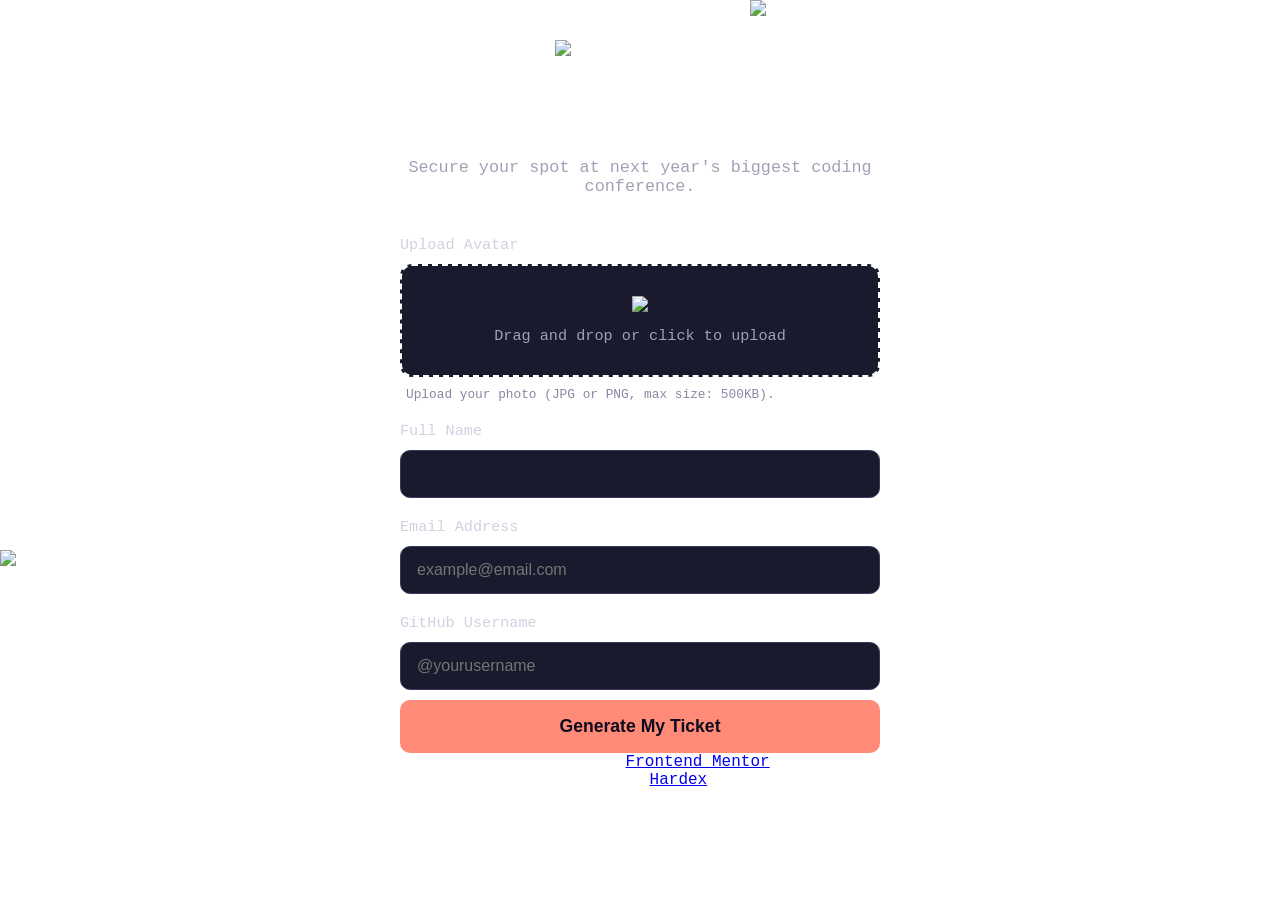
==== conf.html @ 3fef9599 "Add files via upload" ====
<!DOCTYPE html>
<html lang="en">
<head>
  <meta charset="UTF-8">
  <meta name="viewport" content="width=device-width, initial-scale=1.0">
  <link rel="stylesheet" href="conf.css">
  <title>Frontend Mentor | Conference ticket generator</title>
</head>
<body> 
  <img src="img/pattern-squiggly-line-bottom-desktop.svg" alt="show" class="linebottom">
  <img src="img/pattern-squiggly-line-top.svg" class="linetop">
  <img src="img/pattern-lines.svg" alt="" class="linepattern">
  <img src="img/pattern-circle.svg" alt="" class="circlepattern">
<main class="form-ticket-page"
<div class="logo">
	<img src="img/logo-full.svg" alt="Coding Conf Logo">
</div>

<!-- Title Section -->
<h1>Your Journey to Coding Conf 2025 Starts Here!</h1>
  <p class="subtitle">Secure your spot at next year's biggest coding conference.</p>
<!--Form Starts Here-->
  <form id="ticket-form" class="ticket-form">
    <!--Upload Avatar-->
    <div class="form-group upload-group">
    <label>Upload Avatar</label>

  <div class="drop-zone" id="drop-zone">
    <img src="img/icon-upload.svg" class="upload-icon">
     <p>Drag and drop or click to upload</p>
     <input type="file" id="avatar" accept="image/png, image/jpeg" hidden>
  </div>

  <p class="hint">
    <img src="img/icon-info.svg" alt="">
    Upload your photo (JPG or PNG, max size: 500KB).
  </p>
  </div>

  <!--Full Name-->
  <div class="form-group">
    <label for="fullname">Full Name</label>
    <input type="text" id="fullname" name="fullname" required>
  </div>

  <!--Email-->
  <div class="form-group"> 
  <label for="email">Email Address</label>
    <input type="email" id="email" name="email" placeholder="example@email.com" required>
  </div>

  <!--GitHub Username-->
  <div class="form-group">
    <label for="github">GitHub Username</label>
      <input type="text" id="github" name="github" placeholder="@yourusername" required>
    </div>

  <button type="submit" class="btn-generate">Generate My Ticket</button>
  </form>
  <div id="ticket-result" class="ticket-result hidden"></div>
  
  <footer class="attribution">
    Challenge by <a href="https://www.frontendmentor.io?ref=challenge">Frontend Mentor</a>.<br>
    </div>
    Coded by <a href="#">Hardex</a>.
  </footer>
</body>
</html>
---- conf.css ----
*{
  margin: 0;
  padding: 0;
  box-sizing: border-box;
}
body{
  font-family: 'Courier New', Courier, monospace;
  background-image: url(img/background-tablet.png); 
  background-size: 100%;
  background-attachment: fixed;
  color: white;
  min-height: 100vh;
  display: flex;
  justify-content: center;
  padding: 40px 20px;
}
.linebottom{
  position: absolute;
  top: 550px;
  left: 0;
  width: 500px;
  z-index: -1;
}
.linetop{
  position: absolute;
  top: 0;
  left: 750px;
  width: 500px;
  z-index: -1;
}
.linepattern{
  position: fixed;
  z-index: -1;
  bottom: 4px;
}
.circlepattern{
  position: fixed;
  bottom: 200px;
  right: 150px;
  z-index: -1;

}
.form-ticket-page{
  max-width: 480px;
  width: 100%;
  text-align: center;
  z-index: 1;
  margin: 0;
}
.imageavatar{
  width: 50px;
  height: 50px;
  z-index: -1;
  
}
.logo{
  margin-bottom: 40px;
}
.logo img{
  height: 30px;
}
h1{
  font-size: 2.2rem;
  line-height: 1.2;
  margin-bottom: 16px;
  font-weight: 700;
}
.subtitle{
  color: #a1a1b5;
  margin-bottom: 40px;
  font-size: 1.05rem;
}
.form-group label{
  display: block;
  margin-bottom: 10px;
  margin-top: 20px;
  font-size: 0.95rem;
  color: #d1d1e0;
  text-align: justify;
}
input[type="text"],
input[type="email"]{
  width: 100%;
  padding: 14px 16px;
  background-color: #1a1a2e;
  border: 1px solid #3a3a5c;
  border-radius: 10px;
  color: white;
  font-size: 1rem;
  outline: none;
  transition: border-color 0.2s;
}
input:focus {
  border-color: #f57463;
}
.drop-zone{
background-color: #1a1a2e;
border: 2px dashed white;
border-radius: 12px;
padding: 30px 20px;
cursor: pointer;
transition: border-color 0.2s;
margin-bottom: 10px;
}
.drop-zone p{
  margin-top: 10px;
  color: #a1a1b5;
  font-size: 0.95rem;
}
.hint{
  font-size: 0.8rem;
  color: #8787a3;
  display: flex;
  align-items: center;
  gap: 6px;
}
.btn-generate{
  width: 100%;
  padding: 16px;
  background-color: #f57463;
  color: #0c0c1d;
  border: none;
  border-radius: 10px;
  font-size: 1.1rem;
  font-weight: 700;
  cursor: pointer;
  margin-top: 10px;
  transition: background 0.2s;
}
.btn-generate{
  background-color: #ff8a78;
}
.hidden{
  display: none;
}
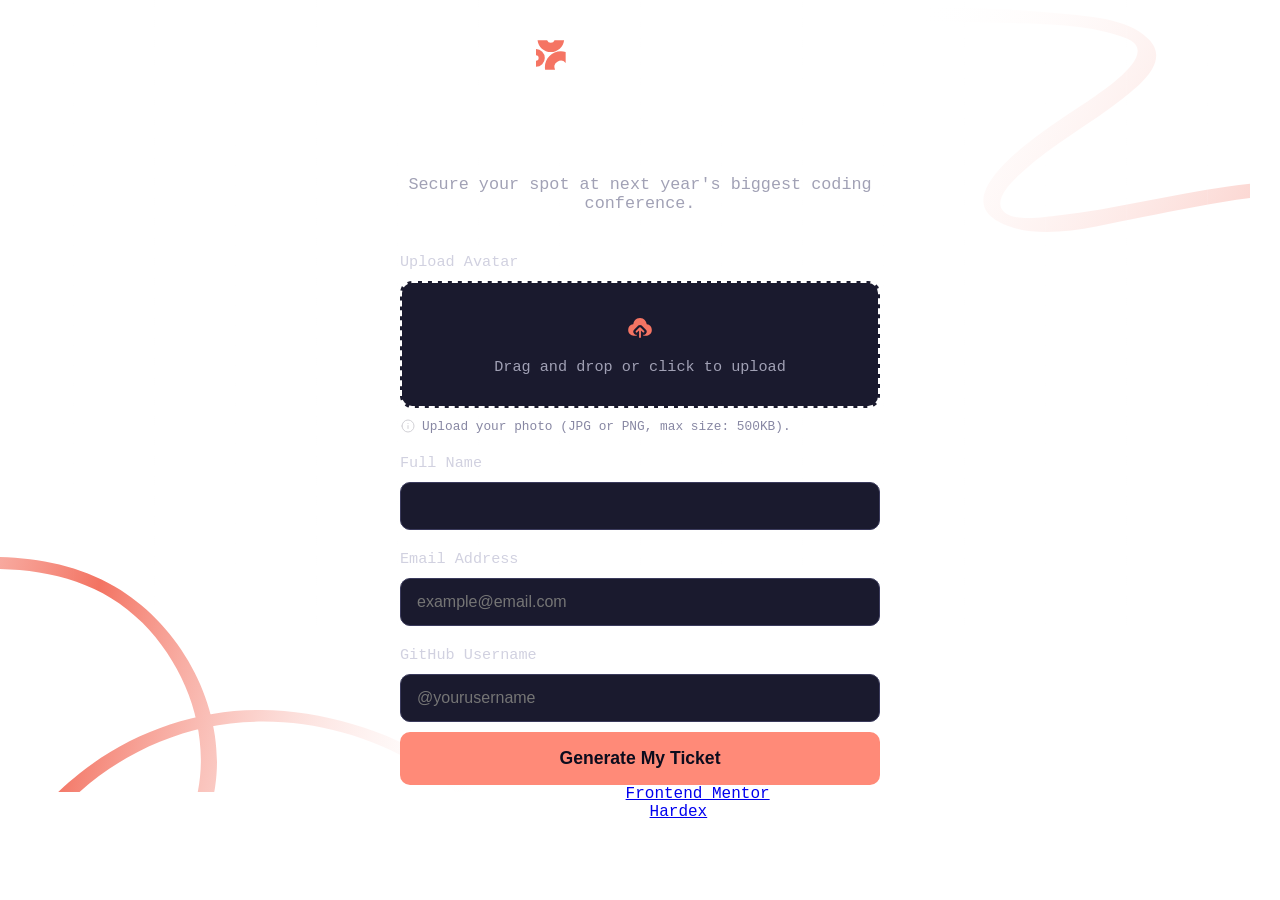
==== commit 458473a3: "Update image paths in conf.html" ====
--- a/conf.html
+++ b/conf.html
@@ -7,13 +7,13 @@
   <title>Frontend Mentor | Conference ticket generator</title>
 </head>
 <body> 
-  <img src="img/pattern-squiggly-line-bottom-desktop.svg" alt="show" class="linebottom">
-  <img src="img/pattern-squiggly-line-top.svg" class="linetop">
-  <img src="img/pattern-lines.svg" alt="" class="linepattern">
-  <img src="img/pattern-circle.svg" alt="" class="circlepattern">
+  <img src="pattern-squiggly-line-bottom-desktop.svg" alt="show" class="linebottom">
+  <img src="pattern-squiggly-line-top.svg" class="linetop">
+  <img src="pattern-lines.svg" alt="" class="linepattern">
+  <img src="pattern-circle.svg" alt="" class="circlepattern">
 <main class="form-ticket-page"
 <div class="logo">
-	<img src="img/logo-full.svg" alt="Coding Conf Logo">
+	<img src="logo-full.svg" alt="Coding Conf Logo">
 </div>
 
 <!-- Title Section -->
@@ -26,13 +26,13 @@
     <label>Upload Avatar</label>
 
   <div class="drop-zone" id="drop-zone">
-    <img src="img/icon-upload.svg" class="upload-icon">
+    <img src="icon-upload.svg" class="upload-icon">
      <p>Drag and drop or click to upload</p>
      <input type="file" id="avatar" accept="image/png, image/jpeg" hidden>
   </div>
 
   <p class="hint">
-    <img src="img/icon-info.svg" alt="">
+    <img src="icon-info.svg" alt="">
     Upload your photo (JPG or PNG, max size: 500KB).
   </p>
   </div>
@@ -65,4 +65,4 @@
     Coded by <a href="#">Hardex</a>.
   </footer>
 </body>
-</html>+</html>
